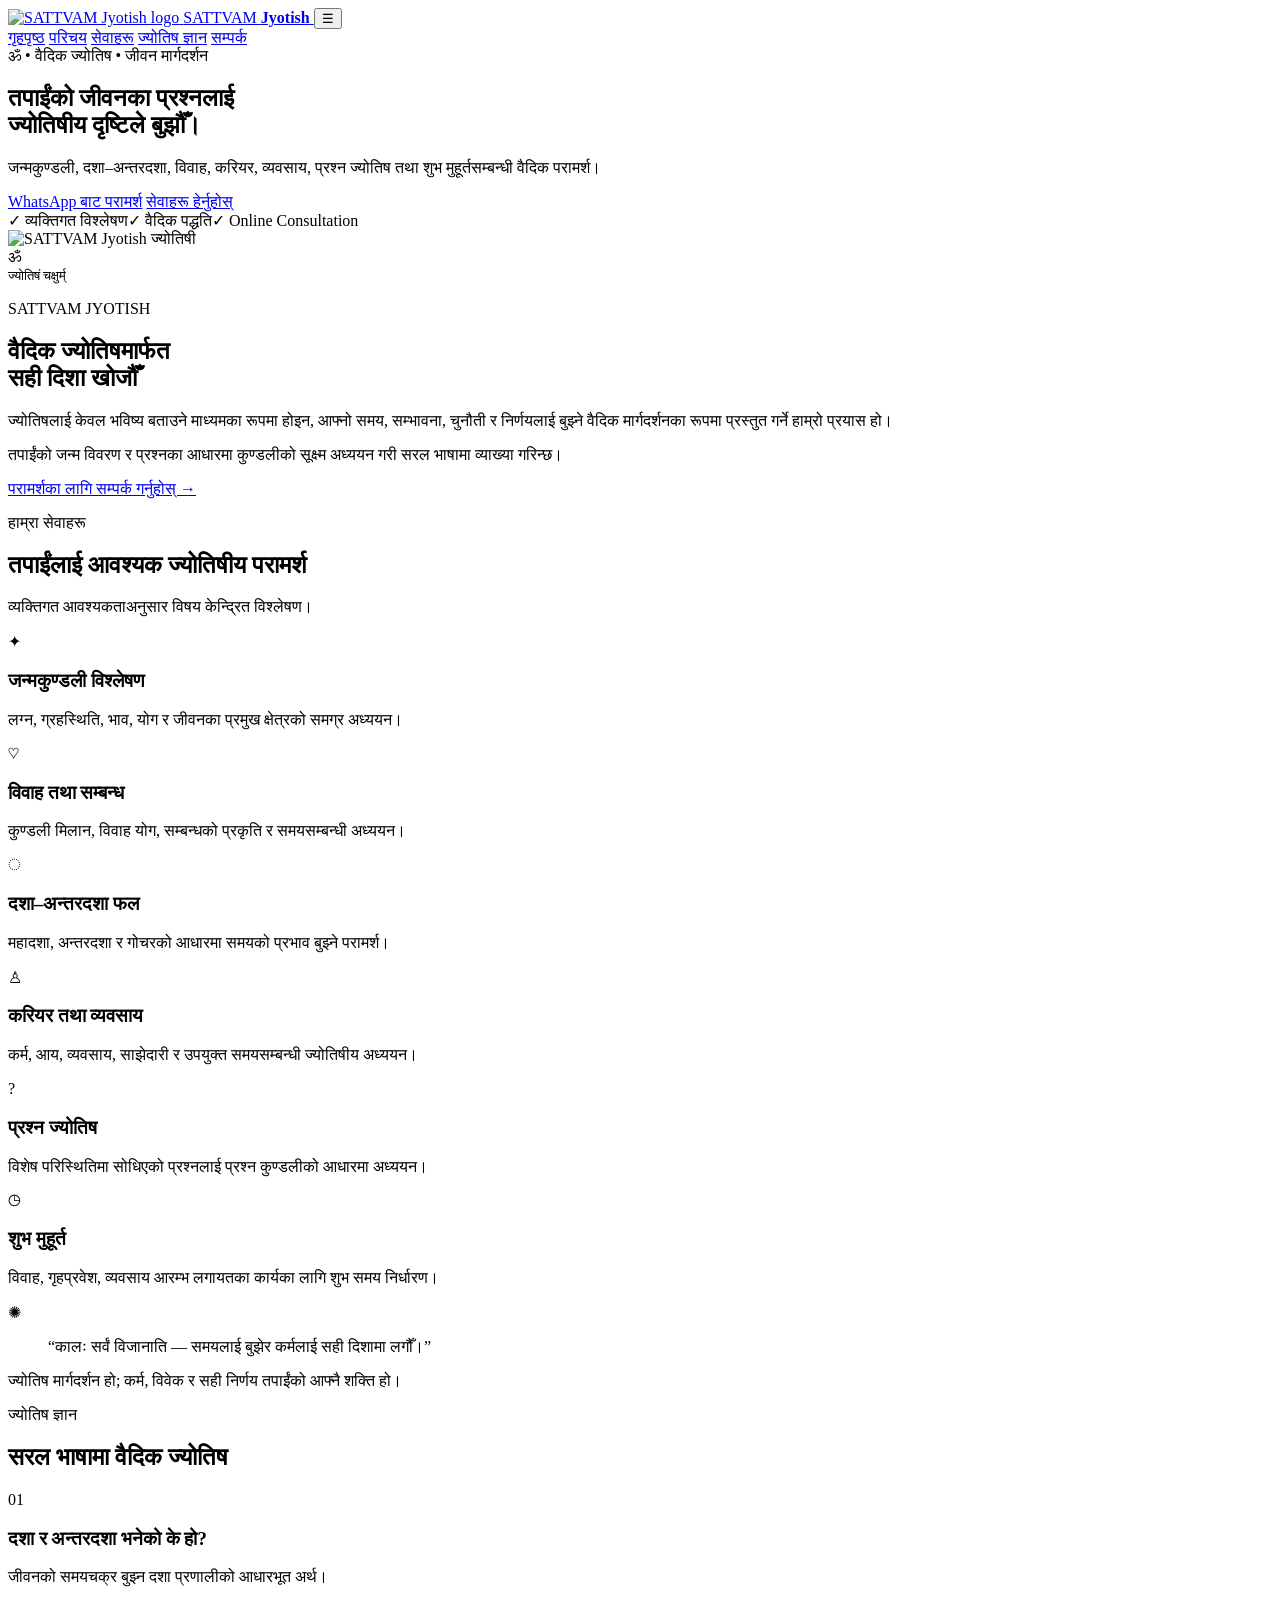
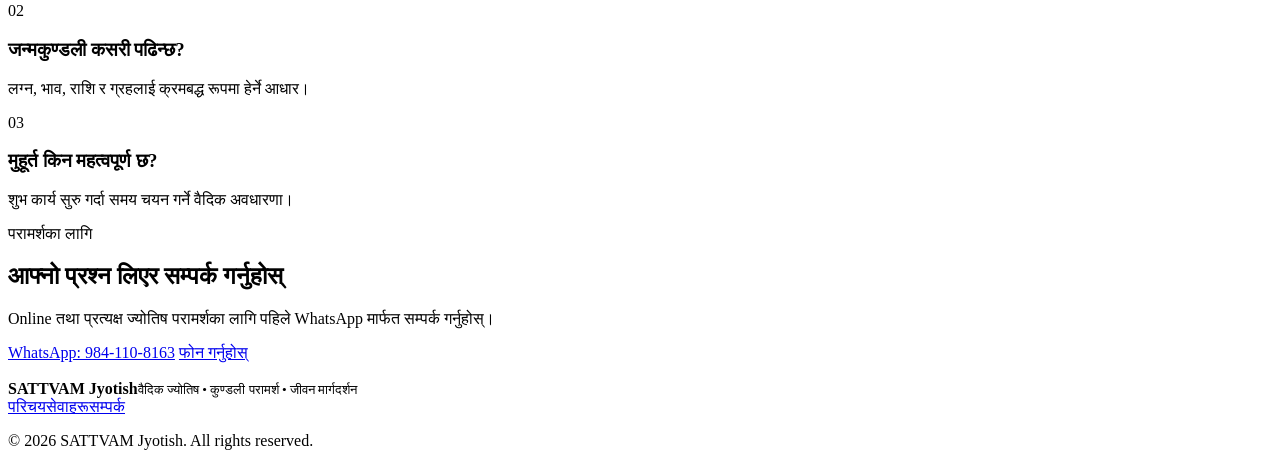
==== index.html @ 490be0c1 "index.html" ====
<!DOCTYPE html>
<html lang="ne">
<head>
  <meta charset="UTF-8">
  <meta name="viewport" content="width=device-width, initial-scale=1.0">
  <meta name="description" content="SATTVAM Jyotish — वैदिक ज्योतिष, जन्मकुण्डली विश्लेषण, दशा-अन्तरदशा, विवाह, व्यवसाय, प्रश्न ज्योतिष र मुहूर्त परामर्श।">
  <title>SATTVAM Jyotish | वैदिक ज्योतिष परामर्श</title>
  <link rel="preconnect" href="https://fonts.googleapis.com">
  <link rel="preconnect" href="https://fonts.gstatic.com" crossorigin>
  <link href="https://fonts.googleapis.com/css2?family=Noto+Sans+Devanagari:wght@400;500;600;700;800&family=Playfair+Display:wght@600;700&display=swap" rel="stylesheet">
  <link rel="stylesheet" href="style.css">
</head>
<body>
<header class="nav">
  <a class="brand" href="#home">
    <img src="sattvam-jyotish-logo.png" alt="SATTVAM Jyotish logo">
    <span>SATTVAM <b>Jyotish</b></span>
  </a>
  <button class="menu" aria-label="Menu">☰</button>
  <nav>
    <a href="#home">गृहपृष्ठ</a>
    <a href="#about">परिचय</a>
    <a href="#services">सेवाहरू</a>
    <a href="#articles">ज्योतिष ज्ञान</a>
    <a href="#contact">सम्पर्क</a>
  </nav>
</header>

<main id="home">
<section class="hero">
  <div class="hero-bg"></div>
  <div class="hero-content">
    <div class="eyebrow">ॐ • वैदिक ज्योतिष • जीवन मार्गदर्शन</div>
    <h1>तपाईंको जीवनका प्रश्नलाई<br><span>ज्योतिषीय दृष्टिले बुझौँ।</span></h1>
    <p>जन्मकुण्डली, दशा–अन्तरदशा, विवाह, करियर, व्यवसाय, प्रश्न ज्योतिष तथा शुभ मुहूर्तसम्बन्धी वैदिक परामर्श।</p>
    <div class="actions">
      <a class="btn primary" href="https://wa.me/9779841108163" target="_blank">WhatsApp बाट परामर्श</a>
      <a class="btn ghost" href="#services">सेवाहरू हेर्नुहोस्</a>
    </div>
    <div class="trust"><span>✓ व्यक्तिगत विश्लेषण</span><span>✓ वैदिक पद्धति</span><span>✓ Online Consultation</span></div>
  </div>
</section>

<section class="intro" id="about">
  <div class="portrait-wrap">
    <img src="jyotish-profile.jpg" alt="SATTVAM Jyotish ज्योतिषी">
    <div class="vedic-badge">ॐ<br><small>ज्योतिषं चक्षुर्म्</small></div>
  </div>
  <div class="intro-text">
    <p class="kicker">SATTVAM JYOTISH</p>
    <h2>वैदिक ज्योतिषमार्फत<br>सही दिशा खोजौँ</h2>
    <p>ज्योतिषलाई केवल भविष्य बताउने माध्यमका रूपमा होइन, आफ्नो समय, सम्भावना, चुनौती र निर्णयलाई बुझ्ने वैदिक मार्गदर्शनका रूपमा प्रस्तुत गर्ने हाम्रो प्रयास हो।</p>
    <p>तपाईंको जन्म विवरण र प्रश्नका आधारमा कुण्डलीको सूक्ष्म अध्ययन गरी सरल भाषामा व्याख्या गरिन्छ।</p>
    <a class="text-link" href="#contact">परामर्शका लागि सम्पर्क गर्नुहोस् →</a>
  </div>
</section>

<section class="services" id="services">
  <div class="section-head">
    <p class="kicker">हाम्रा सेवाहरू</p>
    <h2>तपाईंलाई आवश्यक ज्योतिषीय परामर्श</h2>
    <p>व्यक्तिगत आवश्यकताअनुसार विषय केन्द्रित विश्लेषण।</p>
  </div>
  <div class="cards">
    <article class="card"><div class="icon">✦</div><h3>जन्मकुण्डली विश्लेषण</h3><p>लग्न, ग्रहस्थिति, भाव, योग र जीवनका प्रमुख क्षेत्रको समग्र अध्ययन।</p></article>
    <article class="card"><div class="icon">♡</div><h3>विवाह तथा सम्बन्ध</h3><p>कुण्डली मिलान, विवाह योग, सम्बन्धको प्रकृति र समयसम्बन्धी अध्ययन।</p></article>
    <article class="card"><div class="icon">◌</div><h3>दशा–अन्तरदशा फल</h3><p>महादशा, अन्तरदशा र गोचरको आधारमा समयको प्रभाव बुझ्ने परामर्श।</p></article>
    <article class="card"><div class="icon">♙</div><h3>करियर तथा व्यवसाय</h3><p>कर्म, आय, व्यवसाय, साझेदारी र उपयुक्त समयसम्बन्धी ज्योतिषीय अध्ययन।</p></article>
    <article class="card"><div class="icon">?</div><h3>प्रश्न ज्योतिष</h3><p>विशेष परिस्थितिमा सोधिएको प्रश्नलाई प्रश्न कुण्डलीको आधारमा अध्ययन।</p></article>
    <article class="card"><div class="icon">◷</div><h3>शुभ मुहूर्त</h3><p>विवाह, गृहप्रवेश, व्यवसाय आरम्भ लगायतका कार्यका लागि शुभ समय निर्धारण।</p></article>
  </div>
</section>

<section class="quote">
  <div class="mandala">✺</div>
  <blockquote>“कालः सर्वं विजानाति — समयलाई बुझेर कर्मलाई सही दिशामा लगौँ।”</blockquote>
  <p>ज्योतिष मार्गदर्शन हो; कर्म, विवेक र सही निर्णय तपाईंको आफ्नै शक्ति हो।</p>
</section>

<section class="articles" id="articles">
  <div class="section-head">
    <p class="kicker">ज्योतिष ज्ञान</p>
    <h2>सरल भाषामा वैदिक ज्योतिष</h2>
  </div>
  <div class="article-grid">
    <article><span>01</span><h3>दशा र अन्तरदशा भनेको के हो?</h3><p>जीवनको समयचक्र बुझ्न दशा प्रणालीको आधारभूत अर्थ।</p></article>
    <article><span>02</span><h3>जन्मकुण्डली कसरी पढिन्छ?</h3><p>लग्न, भाव, राशि र ग्रहलाई क्रमबद्ध रूपमा हेर्ने आधार।</p></article>
    <article><span>03</span><h3>मुहूर्त किन महत्वपूर्ण छ?</h3><p>शुभ कार्य सुरु गर्दा समय चयन गर्ने वैदिक अवधारणा।</p></article>
  </div>
</section>

<section class="contact" id="contact">
  <div class="contact-box">
    <div>
      <p class="kicker">परामर्शका लागि</p>
      <h2>आफ्नो प्रश्न लिएर सम्पर्क गर्नुहोस्</h2>
      <p>Online तथा प्रत्यक्ष ज्योतिष परामर्शका लागि पहिले WhatsApp मार्फत सम्पर्क गर्नुहोस्।</p>
    </div>
    <div class="contact-actions">
      <a class="btn primary" href="https://wa.me/9779841108163" target="_blank">WhatsApp: 984-110-8163</a>
      <a class="btn light" href="tel:+9779841108163">फोन गर्नुहोस्</a>
    </div>
  </div>
</section>
</main>

<footer>
  <div class="footer-brand"><img src="sattvam-jyotish-logo.png" alt=""> <div><strong>SATTVAM Jyotish</strong><small>वैदिक ज्योतिष • कुण्डली परामर्श • जीवन मार्गदर्शन</small></div></div>
  <div class="footer-links"><a href="#about">परिचय</a><a href="#services">सेवाहरू</a><a href="#contact">सम्पर्क</a></div>
  <p class="copyright">© 2026 SATTVAM Jyotish. All rights reserved.</p>
</footer>
<script src="script.js"></script>
</body>
</html>
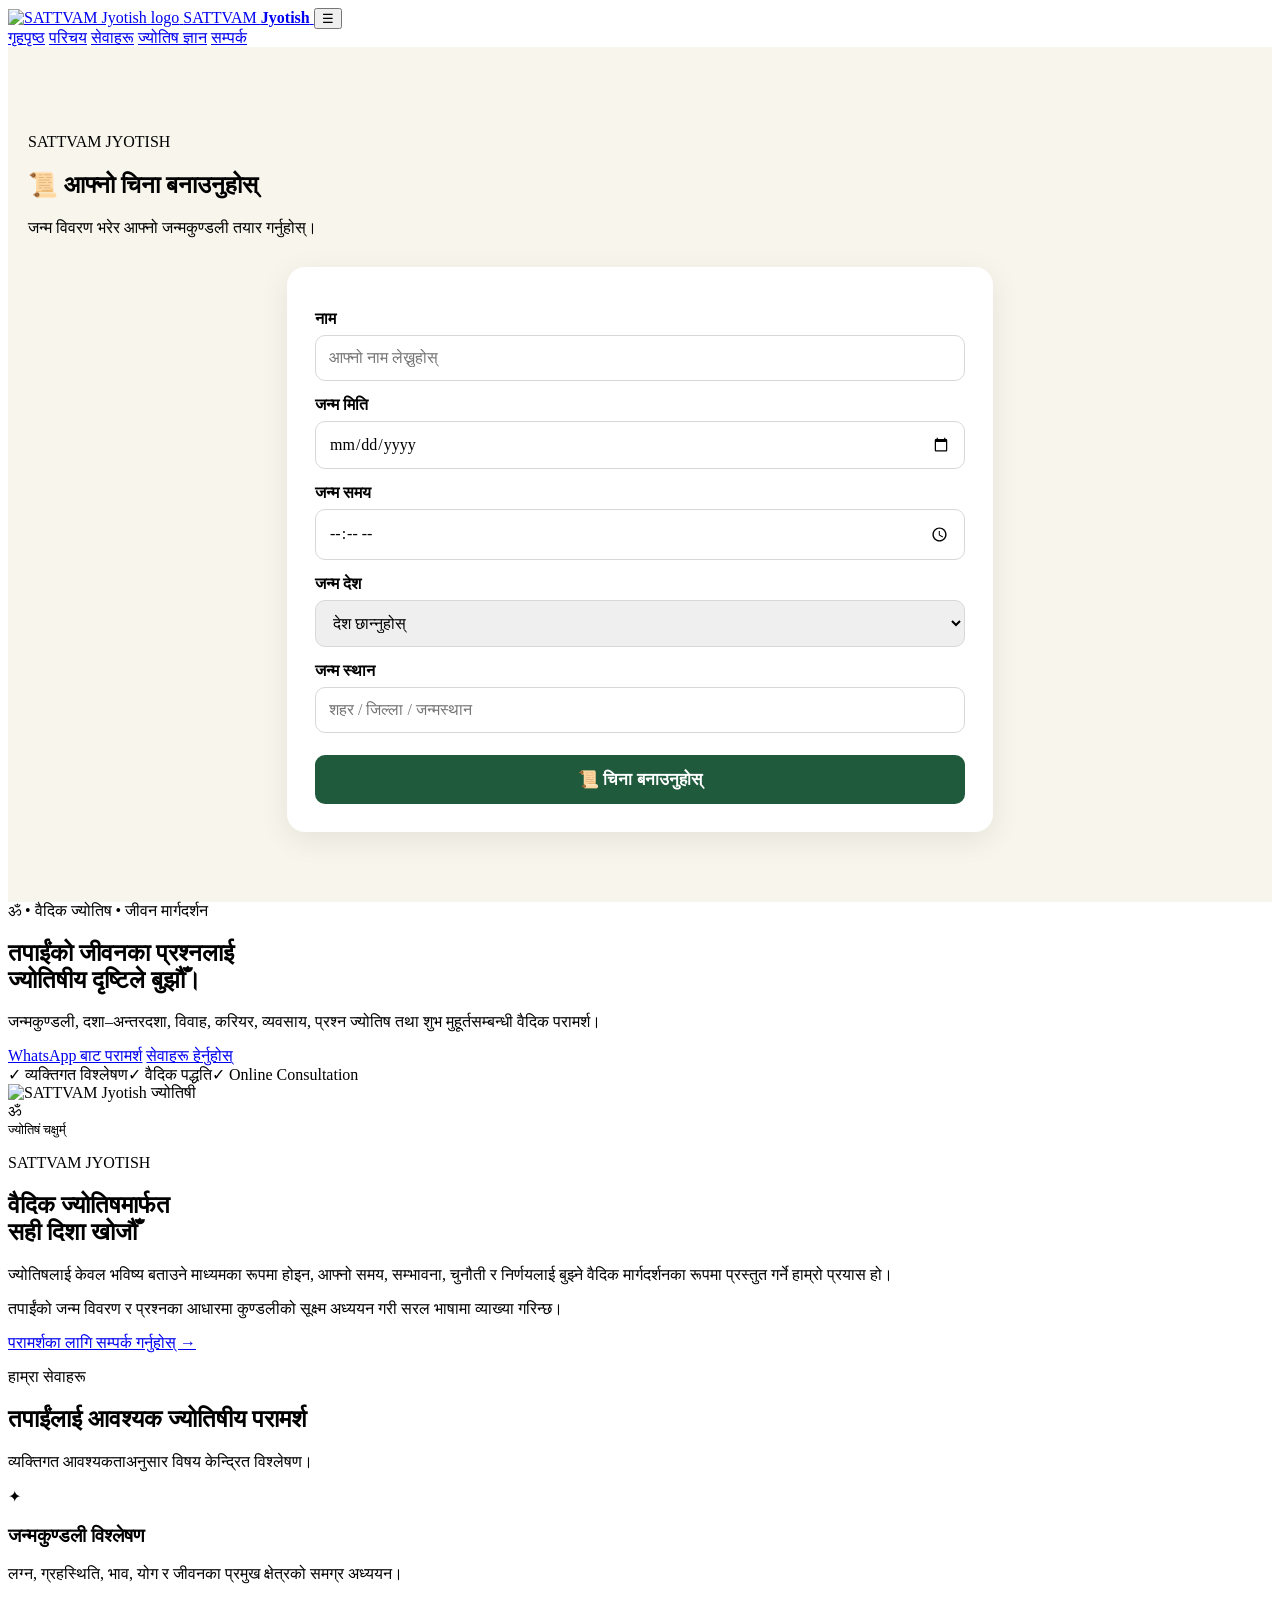
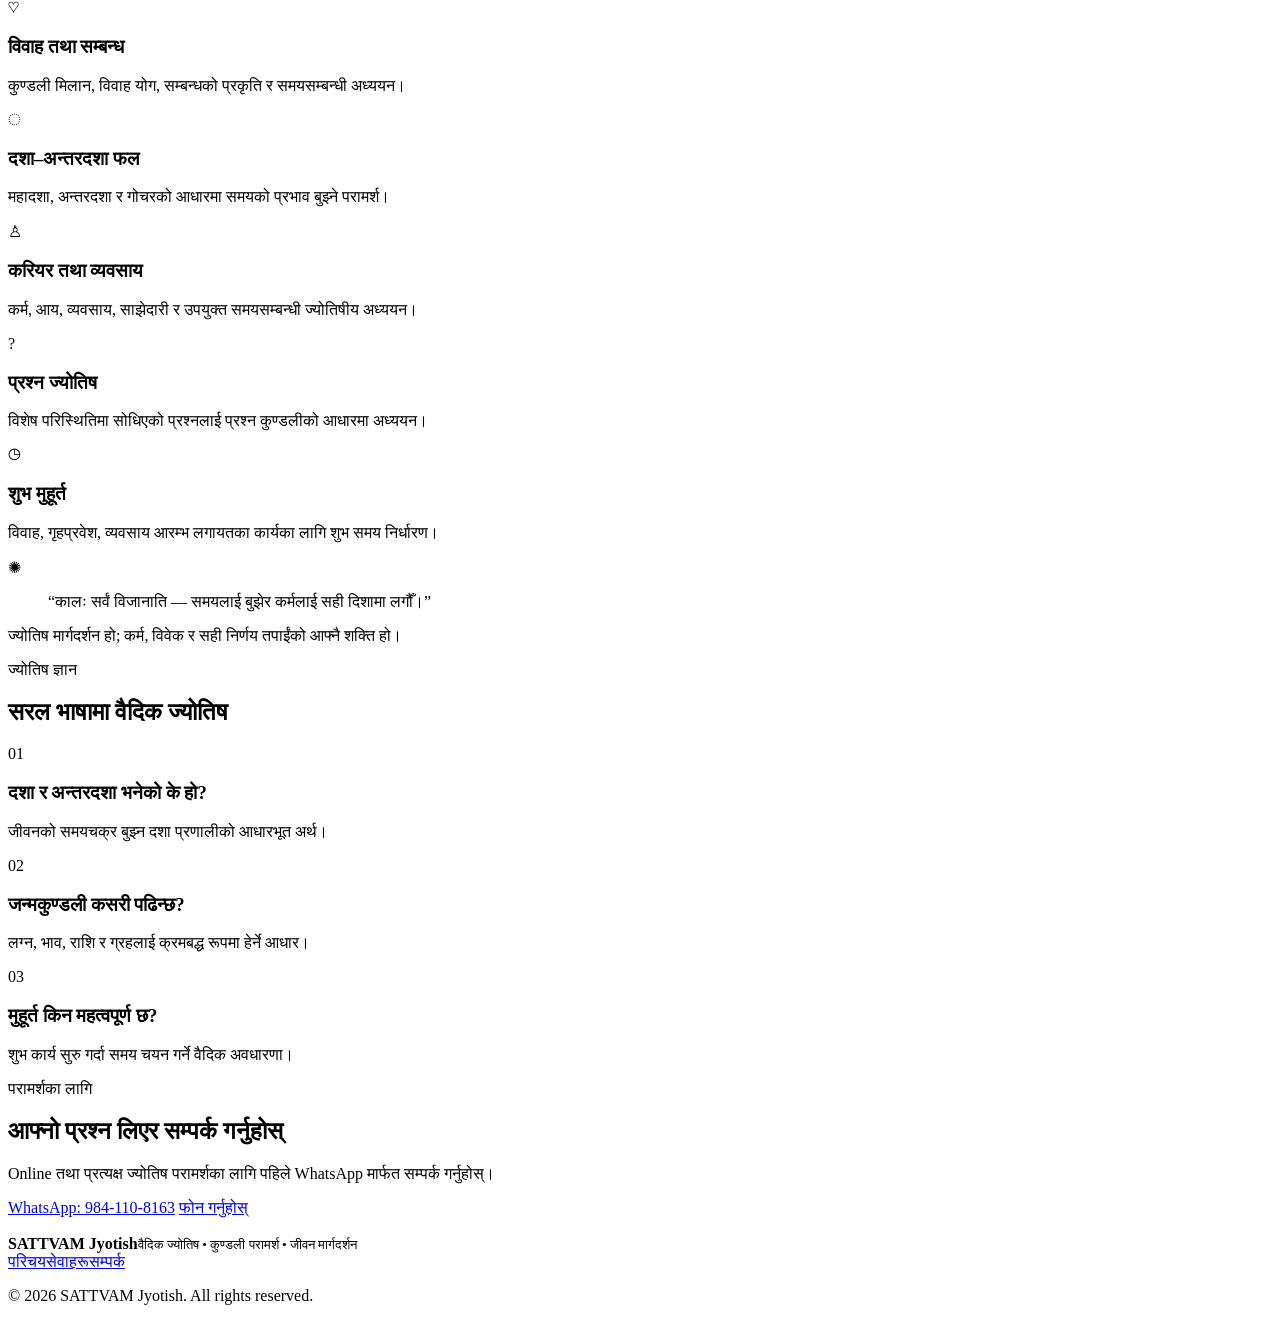
==== commit ae8abfcb: "Add China form" ====
--- a/index.html
+++ b/index.html
@@ -4,7 +4,8 @@
   <meta charset="UTF-8">
   <meta name="viewport" content="width=device-width, initial-scale=1.0">
   <meta name="description" content="SATTVAM Jyotish — वैदिक ज्योतिष, जन्मकुण्डली विश्लेषण, दशा-अन्तरदशा, विवाह, व्यवसाय, प्रश्न ज्योतिष र मुहूर्त परामर्श।">
-  <title>SATTVAM Jyotish | वैदिक ज्योतिष परामर्श</title>
+<meta name="google-site-verification" content="7fP_64Wj7YK6tAXBwwmEkioFtmvy4XspkQiiyngAS8A" />
+<title>SATTVAM Jyotish | वैदिक ज्योतिष परामर्श</title>
   <link rel="preconnect" href="https://fonts.googleapis.com">
   <link rel="preconnect" href="https://fonts.gstatic.com" crossorigin>
   <link href="https://fonts.googleapis.com/css2?family=Noto+Sans+Devanagari:wght@400;500;600;700;800&family=Playfair+Display:wght@600;700&display=swap" rel="stylesheet">
@@ -25,7 +26,44 @@
     <a href="#contact">सम्पर्क</a>
   </nav>
 </header>
+<section id="china" class="china-section">
+  <div class="section-head">
+    <p class="kicker">SATTVAM JYOTISH</p>
+    <h2>📜 आफ्नो चिना बनाउनुहोस्</h2>
+    <p>जन्म विवरण भरेर आफ्नो जन्मकुण्डली तयार गर्नुहोस्।</p>
+  </div>
 
+  <div class="china-form">
+    <label>नाम</label>
+    <input type="text" id="chinaName" placeholder="आफ्नो नाम लेख्नुहोस्">
+
+    <label>जन्म मिति</label>
+    <input type="date" id="chinaDate">
+
+    <label>जन्म समय</label>
+    <input type="time" id="chinaTime">
+
+    <label>जन्म देश</label>
+    <select id="chinaCountry">
+      <option value="">देश छान्नुहोस्</option>
+      <option value="Nepal">नेपाल</option>
+      <option value="India">भारत</option>
+      <option value="USA">अमेरिका</option>
+      <option value="UK">बेलायत</option>
+      <option value="Australia">अष्ट्रेलिया</option>
+      <option value="Other">अन्य</option>
+    </select>
+
+    <label>जन्म स्थान</label>
+    <input type="text" id="chinaPlace" placeholder="शहर / जिल्ला / जन्मस्थान">
+
+    <button type="button" class="china-button" onclick="makeChina()">
+      📜 चिना बनाउनुहोस्
+    </button>
+
+    <div id="chinaResult" class="china-result"></div>
+  </div>
+</section>
 <main id="home">
 <section class="hero">
   <div class="hero-bg"></div>
@@ -109,6 +147,37 @@
   <div class="footer-links"><a href="#about">परिचय</a><a href="#services">सेवाहरू</a><a href="#contact">सम्पर्क</a></div>
   <p class="copyright">© 2026 SATTVAM Jyotish. All rights reserved.</p>
 </footer>
+  <script>
+function makeChina() {
+  const name = document.getElementById("chinaName").value;
+  const date = document.getElementById("chinaDate").value;
+  const time = document.getElementById("chinaTime").value;
+  const country = document.getElementById("chinaCountry").value;
+  const place = document.getElementById("chinaPlace").value;
+  const result = document.getElementById("chinaResult");
+
+  if (!name || !date || !time || !country || !place) {
+    alert("कृपया सबै जन्म विवरण भर्नुहोस्।");
+    return;
+  }
+
+  result.style.display = "block";
+
+  result.innerHTML = `
+    <h3>📜 जन्म विवरण प्राप्त भयो</h3>
+    <p><strong>नाम:</strong> ${name}</p>
+    <p><strong>जन्म मिति:</strong> ${date}</p>
+    <p><strong>जन्म समय:</strong> ${time}</p>
+    <p><strong>जन्म देश:</strong> ${country}</p>
+    <p><strong>जन्म स्थान:</strong> ${place}</p>
+
+    <hr>
+
+    <p>🪐 <strong>कुण्डली गणना अर्को चरणमा जोडिनेछ।</strong></p>
+    <p>लग्न, राशि, नक्षत्र, ग्रहस्थिति, भाव, दशा–अन्तरदशा र AI फलादेश यसै प्रणालीमा थपिनेछ।</p>
+  `;
+}
+</script>
 <script src="script.js"></script>
 </body>
 </html>
--- a/style.css
+++ b/style.css
@@ -0,0 +1,58 @@
+/* SATTVAM Jyotish - China Form */
+
+.china-section {
+  padding: 70px 20px;
+  background: #f8f5ec;
+}
+
+.china-form {
+  max-width: 650px;
+  margin: 30px auto 0;
+  padding: 28px;
+  background: #ffffff;
+  border-radius: 18px;
+  box-shadow: 0 8px 30px rgba(0,0,0,0.08);
+}
+
+.china-form label {
+  display: block;
+  margin: 15px 0 7px;
+  font-weight: 700;
+}
+
+.china-form input,
+.china-form select {
+  width: 100%;
+  padding: 13px;
+  border: 1px solid #d8d8d8;
+  border-radius: 10px;
+  font-size: 16px;
+  font-family: inherit;
+  box-sizing: border-box;
+}
+
+.china-button {
+  width: 100%;
+  margin-top: 22px;
+  padding: 14px;
+  border: 0;
+  border-radius: 10px;
+  background: #1f5a3d;
+  color: white;
+  font-size: 17px;
+  font-weight: 700;
+  cursor: pointer;
+}
+
+.china-result {
+  display: none;
+  margin-top: 25px;
+  padding: 20px;
+  background: #f8f5ec;
+  border-radius: 12px;
+  line-height: 1.7;
+}
+
+.china-result h3 {
+  margin-top: 0;
+}
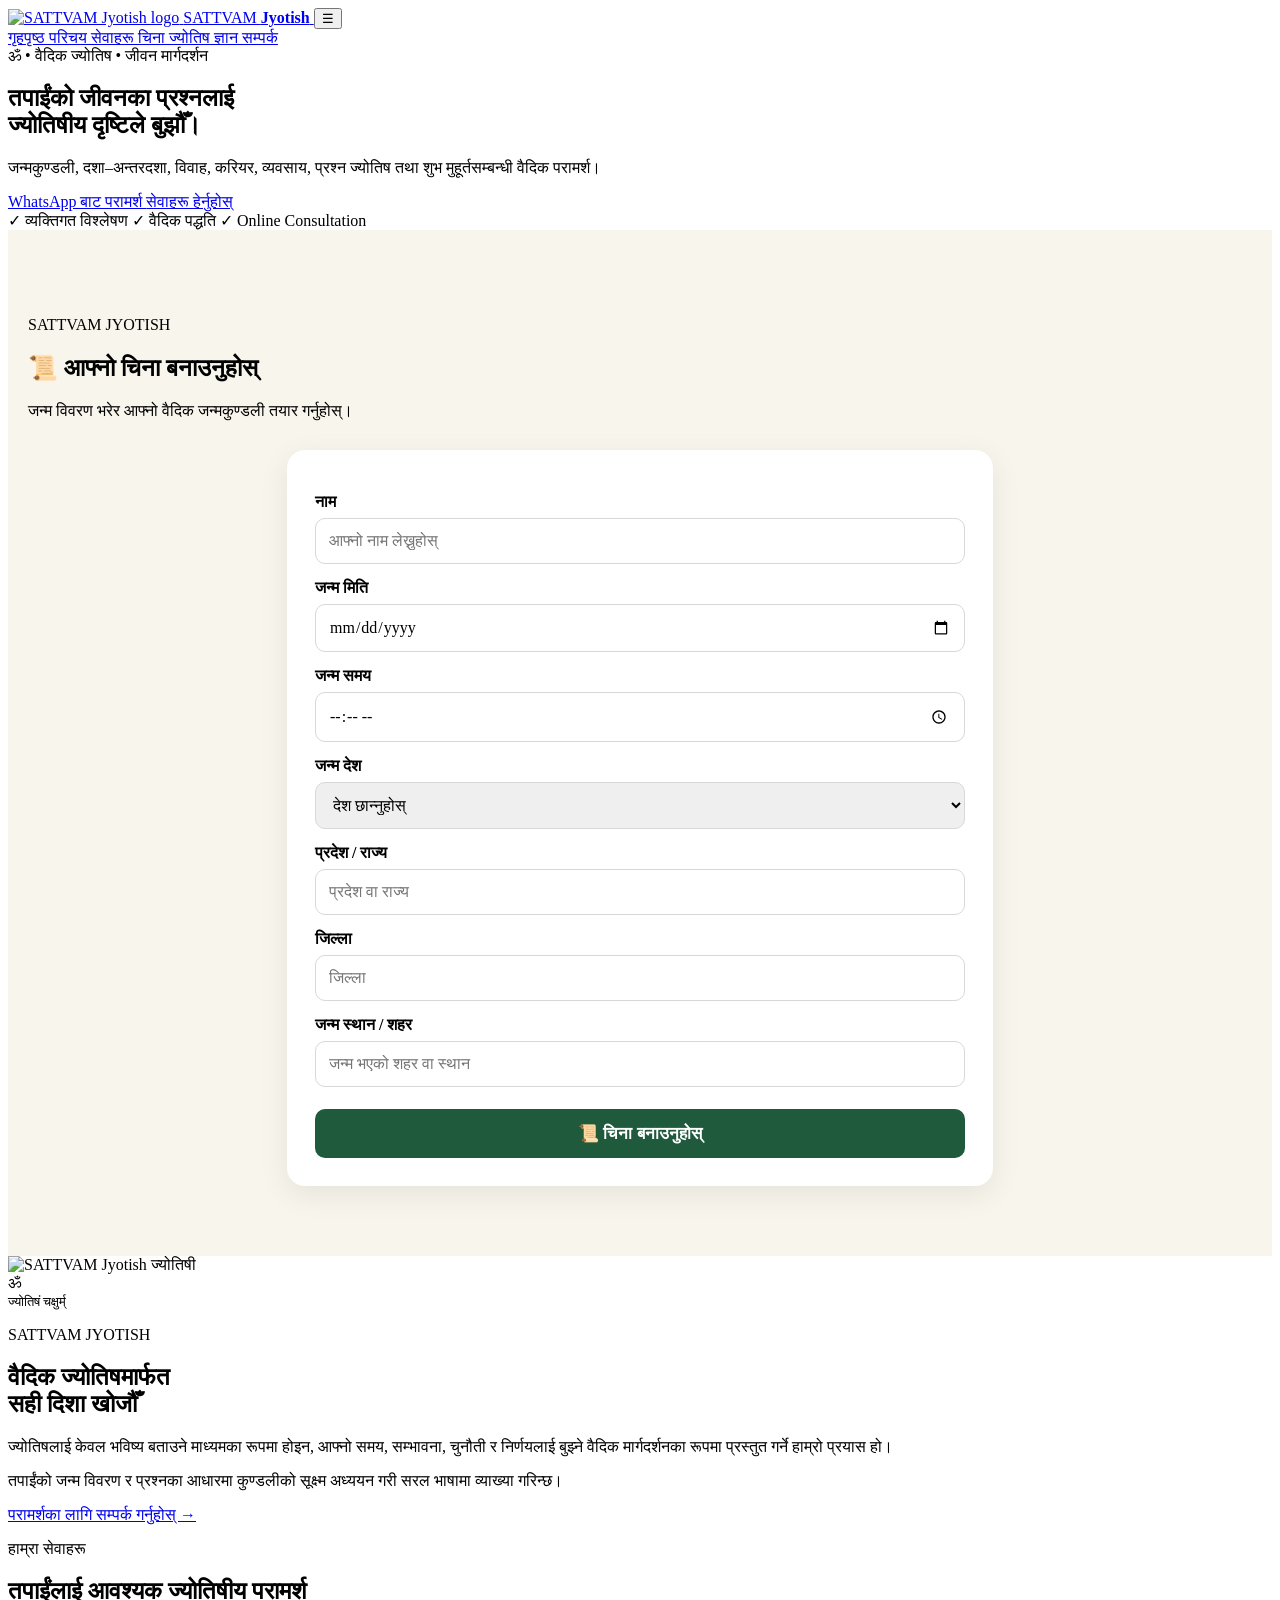
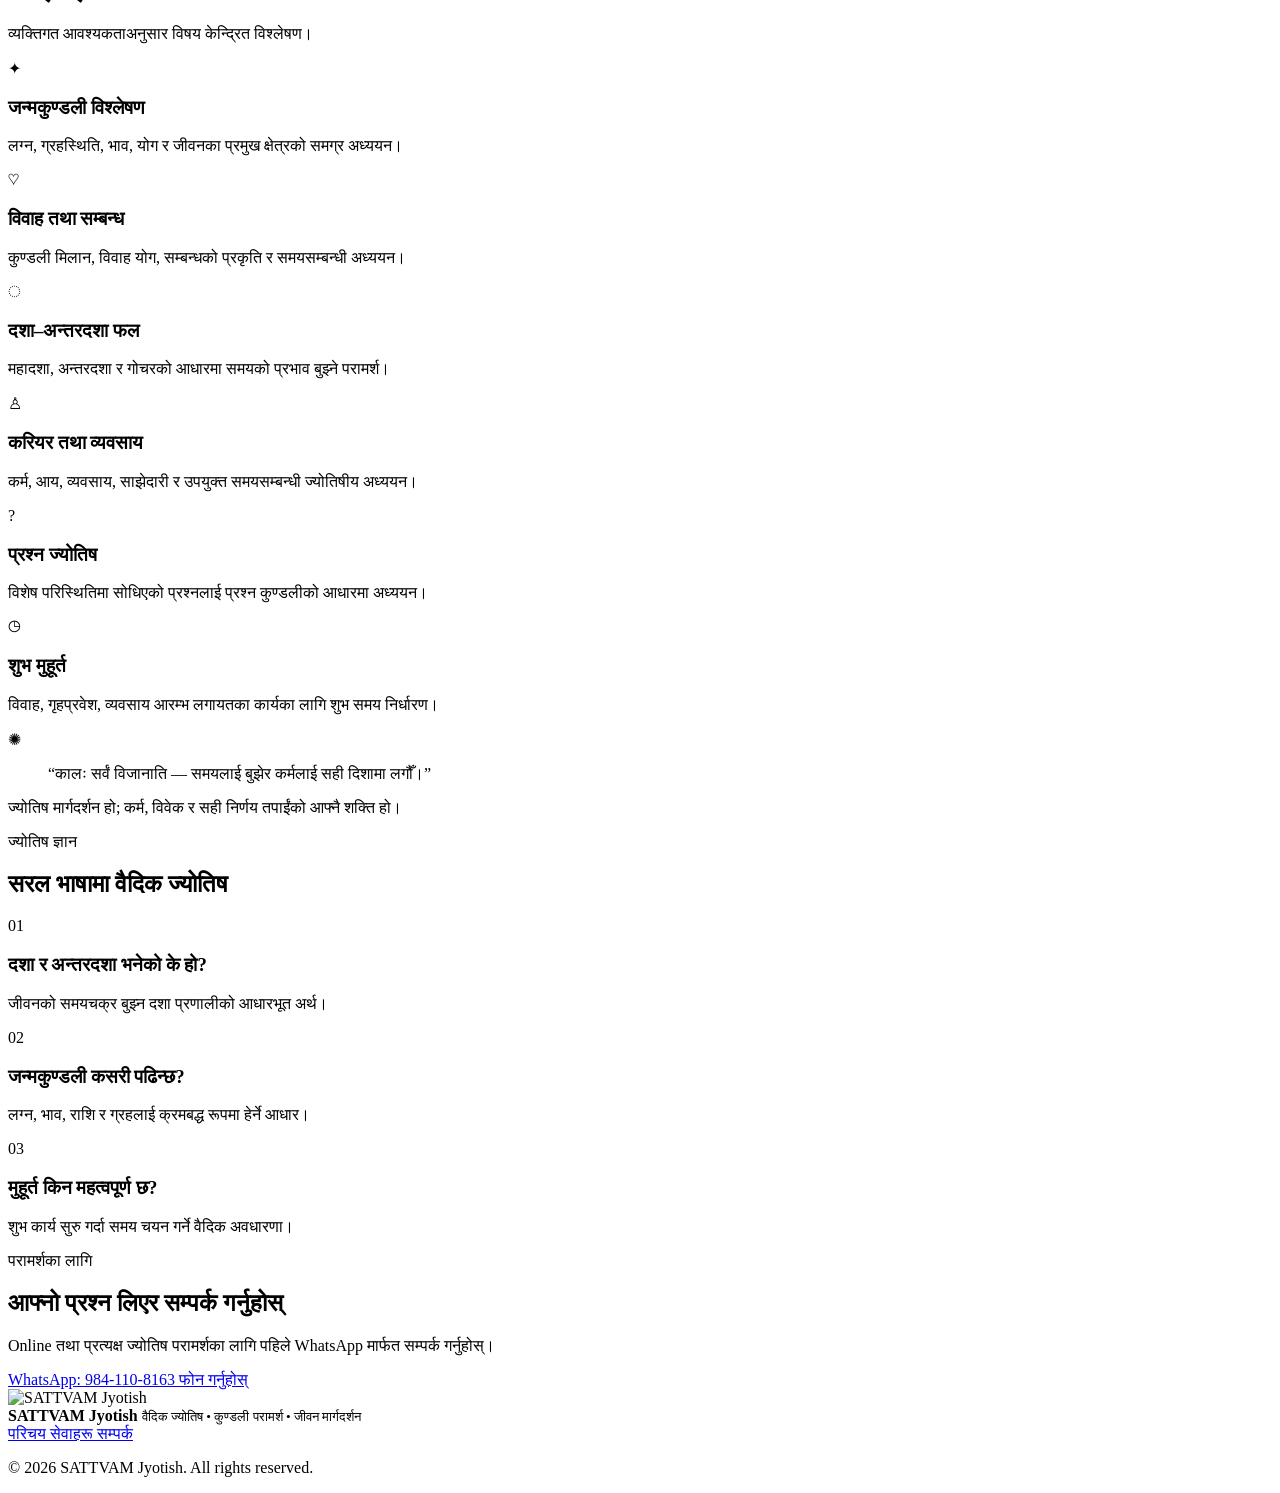
==== commit 9916f059: "Update SATTVAM Jyotish website and China form" ====
--- a/index.html
+++ b/index.html
@@ -2,182 +2,816 @@
 <html lang="ne">
 <head>
   <meta charset="UTF-8">
+
   <meta name="viewport" content="width=device-width, initial-scale=1.0">
+
   <meta name="description" content="SATTVAM Jyotish — वैदिक ज्योतिष, जन्मकुण्डली विश्लेषण, दशा-अन्तरदशा, विवाह, व्यवसाय, प्रश्न ज्योतिष र मुहूर्त परामर्श।">
-<meta name="google-site-verification" content="7fP_64Wj7YK6tAXBwwmEkioFtmvy4XspkQiiyngAS8A" />
-<title>SATTVAM Jyotish | वैदिक ज्योतिष परामर्श</title>
+
+  <meta name="google-site-verification" content="7fP_64Wj7YK6tAXBwwmEkioFtmvy4XspkQiiyngAS8A">
+
+  <title>SATTVAM Jyotish | वैदिक ज्योतिष परामर्श</title>
+
   <link rel="preconnect" href="https://fonts.googleapis.com">
   <link rel="preconnect" href="https://fonts.gstatic.com" crossorigin>
+
   <link href="https://fonts.googleapis.com/css2?family=Noto+Sans+Devanagari:wght@400;500;600;700;800&family=Playfair+Display:wght@600;700&display=swap" rel="stylesheet">
+
   <link rel="stylesheet" href="style.css">
 </head>
+
 <body>
+
+<!-- ================= HEADER ================= -->
+
 <header class="nav">
+
   <a class="brand" href="#home">
-    <img src="sattvam-jyotish-logo.png" alt="SATTVAM Jyotish logo">
-    <span>SATTVAM <b>Jyotish</b></span>
+
+    <img
+      src="sattvam-jyotish-logo.png"
+      alt="SATTVAM Jyotish logo"
+    >
+
+    <span>
+      SATTVAM <b>Jyotish</b>
+    </span>
+
   </a>
-  <button class="menu" aria-label="Menu">☰</button>
+
+
+  <button class="menu" aria-label="Menu">
+    ☰
+  </button>
+
+
   <nav>
-    <a href="#home">गृहपृष्ठ</a>
-    <a href="#about">परिचय</a>
-    <a href="#services">सेवाहरू</a>
-    <a href="#articles">ज्योतिष ज्ञान</a>
-    <a href="#contact">सम्पर्क</a>
+
+    <a href="#home">
+      गृहपृष्ठ
+    </a>
+
+    <a href="#about">
+      परिचय
+    </a>
+
+    <a href="#services">
+      सेवाहरू
+    </a>
+
+    <a href="#china">
+      चिना
+    </a>
+
+    <a href="#articles">
+      ज्योतिष ज्ञान
+    </a>
+
+    <a href="#contact">
+      सम्पर्क
+    </a>
+
   </nav>
+
 </header>
-<section id="china" class="china-section">
+
+
+<!-- ================= MAIN ================= -->
+
+<main id="home">
+
+
+<!-- ================= HERO ================= -->
+
+<section class="hero">
+
+  <div class="hero-bg"></div>
+
+  <div class="hero-content">
+
+    <div class="eyebrow">
+      ॐ • वैदिक ज्योतिष • जीवन मार्गदर्शन
+    </div>
+
+    <h1>
+      तपाईंको जीवनका प्रश्नलाई<br>
+      <span>ज्योतिषीय दृष्टिले बुझौँ।</span>
+    </h1>
+
+    <p>
+      जन्मकुण्डली, दशा–अन्तरदशा, विवाह,
+      करियर, व्यवसाय, प्रश्न ज्योतिष तथा
+      शुभ मुहूर्तसम्बन्धी वैदिक परामर्श।
+    </p>
+
+
+    <div class="actions">
+
+      <a
+        class="btn primary"
+        href="https://wa.me/9779841108163"
+        target="_blank"
+      >
+        WhatsApp बाट परामर्श
+      </a>
+
+      <a
+        class="btn ghost"
+        href="#services"
+      >
+        सेवाहरू हेर्नुहोस्
+      </a>
+
+    </div>
+
+
+    <div class="trust">
+
+      <span>
+        ✓ व्यक्तिगत विश्लेषण
+      </span>
+
+      <span>
+        ✓ वैदिक पद्धति
+      </span>
+
+      <span>
+        ✓ Online Consultation
+      </span>
+
+    </div>
+
+  </div>
+
+</section>
+
+
+<!-- ================= CHINA ================= -->
+
+<section
+  id="china"
+  class="china-section"
+>
+
   <div class="section-head">
-    <p class="kicker">SATTVAM JYOTISH</p>
-    <h2>📜 आफ्नो चिना बनाउनुहोस्</h2>
-    <p>जन्म विवरण भरेर आफ्नो जन्मकुण्डली तयार गर्नुहोस्।</p>
-  </div>
+
+    <p class="kicker">
+      SATTVAM JYOTISH
+    </p>
+
+    <h2>
+      📜 आफ्नो चिना बनाउनुहोस्
+    </h2>
+
+    <p>
+      जन्म विवरण भरेर आफ्नो वैदिक जन्मकुण्डली तयार गर्नुहोस्।
+    </p>
+
+  </div>
+
 
   <div class="china-form">
-    <label>नाम</label>
-    <input type="text" id="chinaName" placeholder="आफ्नो नाम लेख्नुहोस्">
-
-    <label>जन्म मिति</label>
-    <input type="date" id="chinaDate">
-
-    <label>जन्म समय</label>
-    <input type="time" id="chinaTime">
-
-    <label>जन्म देश</label>
+
+
+    <label for="chinaName">
+      नाम
+    </label>
+
+    <input
+      type="text"
+      id="chinaName"
+      placeholder="आफ्नो नाम लेख्नुहोस्"
+    >
+
+
+    <label for="chinaDate">
+      जन्म मिति
+    </label>
+
+    <input
+      type="date"
+      id="chinaDate"
+    >
+
+
+    <label for="chinaTime">
+      जन्म समय
+    </label>
+
+    <input
+      type="time"
+      id="chinaTime"
+    >
+
+
+    <label for="chinaCountry">
+      जन्म देश
+    </label>
+
     <select id="chinaCountry">
-      <option value="">देश छान्नुहोस्</option>
-      <option value="Nepal">नेपाल</option>
-      <option value="India">भारत</option>
-      <option value="USA">अमेरिका</option>
-      <option value="UK">बेलायत</option>
-      <option value="Australia">अष्ट्रेलिया</option>
-      <option value="Other">अन्य</option>
+
+      <option value="">
+        देश छान्नुहोस्
+      </option>
+
+      <option value="Nepal">
+        नेपाल
+      </option>
+
+      <option value="India">
+        भारत
+      </option>
+
+      <option value="USA">
+        अमेरिका
+      </option>
+
+      <option value="UK">
+        बेलायत
+      </option>
+
+      <option value="Australia">
+        अष्ट्रेलिया
+      </option>
+
+      <option value="Other">
+        अन्य देश
+      </option>
+
     </select>
 
-    <label>जन्म स्थान</label>
-    <input type="text" id="chinaPlace" placeholder="शहर / जिल्ला / जन्मस्थान">
-
-    <button type="button" class="china-button" onclick="makeChina()">
+
+    <label for="chinaProvince">
+      प्रदेश / राज्य
+    </label>
+
+    <input
+      type="text"
+      id="chinaProvince"
+      placeholder="प्रदेश वा राज्य"
+    >
+
+
+    <label for="chinaDistrict">
+      जिल्ला
+    </label>
+
+    <input
+      type="text"
+      id="chinaDistrict"
+      placeholder="जिल्ला"
+    >
+
+
+    <label for="chinaPlace">
+      जन्म स्थान / शहर
+    </label>
+
+    <input
+      type="text"
+      id="chinaPlace"
+      placeholder="जन्म भएको शहर वा स्थान"
+    >
+
+
+    <button
+      type="button"
+      class="china-button"
+      onclick="makeChina()"
+    >
       📜 चिना बनाउनुहोस्
     </button>
 
-    <div id="chinaResult" class="china-result"></div>
-  </div>
+
+    <div
+      id="chinaResult"
+      class="china-result"
+    ></div>
+
+  </div>
+
 </section>
-<main id="home">
-<section class="hero">
-  <div class="hero-bg"></div>
-  <div class="hero-content">
-    <div class="eyebrow">ॐ • वैदिक ज्योतिष • जीवन मार्गदर्शन</div>
-    <h1>तपाईंको जीवनका प्रश्नलाई<br><span>ज्योतिषीय दृष्टिले बुझौँ।</span></h1>
-    <p>जन्मकुण्डली, दशा–अन्तरदशा, विवाह, करियर, व्यवसाय, प्रश्न ज्योतिष तथा शुभ मुहूर्तसम्बन्धी वैदिक परामर्श।</p>
-    <div class="actions">
-      <a class="btn primary" href="https://wa.me/9779841108163" target="_blank">WhatsApp बाट परामर्श</a>
-      <a class="btn ghost" href="#services">सेवाहरू हेर्नुहोस्</a>
+
+
+<!-- ================= ABOUT ================= -->
+
+<section
+  class="intro"
+  id="about"
+>
+
+  <div class="portrait-wrap">
+
+    <img
+      src="jyotish-profile.jpg"
+      alt="SATTVAM Jyotish ज्योतिषी"
+    >
+
+    <div class="vedic-badge">
+      ॐ
+      <br>
+      <small>
+        ज्योतिषं चक्षुर्म्
+      </small>
     </div>
-    <div class="trust"><span>✓ व्यक्तिगत विश्लेषण</span><span>✓ वैदिक पद्धति</span><span>✓ Online Consultation</span></div>
-  </div>
+
+  </div>
+
+
+  <div class="intro-text">
+
+    <p class="kicker">
+      SATTVAM JYOTISH
+    </p>
+
+    <h2>
+      वैदिक ज्योतिषमार्फत<br>
+      सही दिशा खोजौँ
+    </h2>
+
+    <p>
+      ज्योतिषलाई केवल भविष्य बताउने माध्यमका रूपमा होइन,
+      आफ्नो समय, सम्भावना, चुनौती र निर्णयलाई बुझ्ने
+      वैदिक मार्गदर्शनका रूपमा प्रस्तुत गर्ने हाम्रो प्रयास हो।
+    </p>
+
+    <p>
+      तपाईंको जन्म विवरण र प्रश्नका आधारमा
+      कुण्डलीको सूक्ष्म अध्ययन गरी सरल भाषामा
+      व्याख्या गरिन्छ।
+    </p>
+
+    <a
+      class="text-link"
+      href="#contact"
+    >
+      परामर्शका लागि सम्पर्क गर्नुहोस् →
+    </a>
+
+  </div>
+
 </section>
 
-<section class="intro" id="about">
-  <div class="portrait-wrap">
-    <img src="jyotish-profile.jpg" alt="SATTVAM Jyotish ज्योतिषी">
-    <div class="vedic-badge">ॐ<br><small>ज्योतिषं चक्षुर्म्</small></div>
-  </div>
-  <div class="intro-text">
-    <p class="kicker">SATTVAM JYOTISH</p>
-    <h2>वैदिक ज्योतिषमार्फत<br>सही दिशा खोजौँ</h2>
-    <p>ज्योतिषलाई केवल भविष्य बताउने माध्यमका रूपमा होइन, आफ्नो समय, सम्भावना, चुनौती र निर्णयलाई बुझ्ने वैदिक मार्गदर्शनका रूपमा प्रस्तुत गर्ने हाम्रो प्रयास हो।</p>
-    <p>तपाईंको जन्म विवरण र प्रश्नका आधारमा कुण्डलीको सूक्ष्म अध्ययन गरी सरल भाषामा व्याख्या गरिन्छ।</p>
-    <a class="text-link" href="#contact">परामर्शका लागि सम्पर्क गर्नुहोस् →</a>
-  </div>
+
+<!-- ================= SERVICES ================= -->
+
+<section
+  class="services"
+  id="services"
+>
+
+  <div class="section-head">
+
+    <p class="kicker">
+      हाम्रा सेवाहरू
+    </p>
+
+    <h2>
+      तपाईंलाई आवश्यक ज्योतिषीय परामर्श
+    </h2>
+
+    <p>
+      व्यक्तिगत आवश्यकताअनुसार विषय केन्द्रित विश्लेषण।
+    </p>
+
+  </div>
+
+
+  <div class="cards">
+
+
+    <article class="card">
+
+      <div class="icon">
+        ✦
+      </div>
+
+      <h3>
+        जन्मकुण्डली विश्लेषण
+      </h3>
+
+      <p>
+        लग्न, ग्रहस्थिति, भाव, योग र जीवनका
+        प्रमुख क्षेत्रको समग्र अध्ययन।
+      </p>
+
+    </article>
+
+
+    <article class="card">
+
+      <div class="icon">
+        ♡
+      </div>
+
+      <h3>
+        विवाह तथा सम्बन्ध
+      </h3>
+
+      <p>
+        कुण्डली मिलान, विवाह योग,
+        सम्बन्धको प्रकृति र समयसम्बन्धी अध्ययन।
+      </p>
+
+    </article>
+
+
+    <article class="card">
+
+      <div class="icon">
+        ◌
+      </div>
+
+      <h3>
+        दशा–अन्तरदशा फल
+      </h3>
+
+      <p>
+        महादशा, अन्तरदशा र गोचरको आधारमा
+        समयको प्रभाव बुझ्ने परामर्श।
+      </p>
+
+    </article>
+
+
+    <article class="card">
+
+      <div class="icon">
+        ♙
+      </div>
+
+      <h3>
+        करियर तथा व्यवसाय
+      </h3>
+
+      <p>
+        कर्म, आय, व्यवसाय, साझेदारी र
+        उपयुक्त समयसम्बन्धी ज्योतिषीय अध्ययन।
+      </p>
+
+    </article>
+
+
+    <article class="card">
+
+      <div class="icon">
+        ?
+      </div>
+
+      <h3>
+        प्रश्न ज्योतिष
+      </h3>
+
+      <p>
+        विशेष परिस्थितिमा सोधिएको प्रश्नलाई
+        प्रश्न कुण्डलीको आधारमा अध्ययन।
+      </p>
+
+    </article>
+
+
+    <article class="card">
+
+      <div class="icon">
+        ◷
+      </div>
+
+      <h3>
+        शुभ मुहूर्त
+      </h3>
+
+      <p>
+        विवाह, गृहप्रवेश, व्यवसाय आरम्भ
+        लगायतका कार्यका लागि शुभ समय निर्धारण।
+      </p>
+
+    </article>
+
+  </div>
+
 </section>
 
-<section class="services" id="services">
+
+<!-- ================= QUOTE ================= -->
+
+<section class="quote">
+
+  <div class="mandala">
+    ✺
+  </div>
+
+  <blockquote>
+    “कालः सर्वं विजानाति —
+    समयलाई बुझेर कर्मलाई सही दिशामा लगौँ।”
+  </blockquote>
+
+  <p>
+    ज्योतिष मार्गदर्शन हो; कर्म, विवेक र सही निर्णय
+    तपाईंको आफ्नै शक्ति हो।
+  </p>
+
+</section>
+
+
+<!-- ================= ARTICLES ================= -->
+
+<section
+  class="articles"
+  id="articles"
+>
+
   <div class="section-head">
-    <p class="kicker">हाम्रा सेवाहरू</p>
-    <h2>तपाईंलाई आवश्यक ज्योतिषीय परामर्श</h2>
-    <p>व्यक्तिगत आवश्यकताअनुसार विषय केन्द्रित विश्लेषण।</p>
-  </div>
-  <div class="cards">
-    <article class="card"><div class="icon">✦</div><h3>जन्मकुण्डली विश्लेषण</h3><p>लग्न, ग्रहस्थिति, भाव, योग र जीवनका प्रमुख क्षेत्रको समग्र अध्ययन।</p></article>
-    <article class="card"><div class="icon">♡</div><h3>विवाह तथा सम्बन्ध</h3><p>कुण्डली मिलान, विवाह योग, सम्बन्धको प्रकृति र समयसम्बन्धी अध्ययन।</p></article>
-    <article class="card"><div class="icon">◌</div><h3>दशा–अन्तरदशा फल</h3><p>महादशा, अन्तरदशा र गोचरको आधारमा समयको प्रभाव बुझ्ने परामर्श।</p></article>
-    <article class="card"><div class="icon">♙</div><h3>करियर तथा व्यवसाय</h3><p>कर्म, आय, व्यवसाय, साझेदारी र उपयुक्त समयसम्बन्धी ज्योतिषीय अध्ययन।</p></article>
-    <article class="card"><div class="icon">?</div><h3>प्रश्न ज्योतिष</h3><p>विशेष परिस्थितिमा सोधिएको प्रश्नलाई प्रश्न कुण्डलीको आधारमा अध्ययन।</p></article>
-    <article class="card"><div class="icon">◷</div><h3>शुभ मुहूर्त</h3><p>विवाह, गृहप्रवेश, व्यवसाय आरम्भ लगायतका कार्यका लागि शुभ समय निर्धारण।</p></article>
-  </div>
+
+    <p class="kicker">
+      ज्योतिष ज्ञान
+    </p>
+
+    <h2>
+      सरल भाषामा वैदिक ज्योतिष
+    </h2>
+
+  </div>
+
+
+  <div class="article-grid">
+
+
+    <article>
+
+      <span>
+        01
+      </span>
+
+      <h3>
+        दशा र अन्तरदशा भनेको के हो?
+      </h3>
+
+      <p>
+        जीवनको समयचक्र बुझ्न दशा प्रणालीको
+        आधारभूत अर्थ।
+      </p>
+
+    </article>
+
+
+    <article>
+
+      <span>
+        02
+      </span>
+
+      <h3>
+        जन्मकुण्डली कसरी पढिन्छ?
+      </h3>
+
+      <p>
+        लग्न, भाव, राशि र ग्रहलाई
+        क्रमबद्ध रूपमा हेर्ने आधार।
+      </p>
+
+    </article>
+
+
+    <article>
+
+      <span>
+        03
+      </span>
+
+      <h3>
+        मुहूर्त किन महत्वपूर्ण छ?
+      </h3>
+
+      <p>
+        शुभ कार्य सुरु गर्दा समय चयन गर्ने
+        वैदिक अवधारणा।
+      </p>
+
+    </article>
+
+
+  </div>
+
 </section>
 
-<section class="quote">
-  <div class="mandala">✺</div>
-  <blockquote>“कालः सर्वं विजानाति — समयलाई बुझेर कर्मलाई सही दिशामा लगौँ।”</blockquote>
-  <p>ज्योतिष मार्गदर्शन हो; कर्म, विवेक र सही निर्णय तपाईंको आफ्नै शक्ति हो।</p>
+
+<!-- ================= CONTACT ================= -->
+
+<section
+  class="contact"
+  id="contact"
+>
+
+  <div class="contact-box">
+
+    <div>
+
+      <p class="kicker">
+        परामर्शका लागि
+      </p>
+
+      <h2>
+        आफ्नो प्रश्न लिएर सम्पर्क गर्नुहोस्
+      </h2>
+
+      <p>
+        Online तथा प्रत्यक्ष ज्योतिष परामर्शका लागि
+        पहिले WhatsApp मार्फत सम्पर्क गर्नुहोस्।
+      </p>
+
+    </div>
+
+
+    <div class="contact-actions">
+
+      <a
+        class="btn primary"
+        href="https://wa.me/9779841108163"
+        target="_blank"
+      >
+        WhatsApp: 984-110-8163
+      </a>
+
+      <a
+        class="btn light"
+        href="tel:+9779841108163"
+      >
+        फोन गर्नुहोस्
+      </a>
+
+    </div>
+
+  </div>
+
 </section>
 
-<section class="articles" id="articles">
-  <div class="section-head">
-    <p class="kicker">ज्योतिष ज्ञान</p>
-    <h2>सरल भाषामा वैदिक ज्योतिष</h2>
-  </div>
-  <div class="article-grid">
-    <article><span>01</span><h3>दशा र अन्तरदशा भनेको के हो?</h3><p>जीवनको समयचक्र बुझ्न दशा प्रणालीको आधारभूत अर्थ।</p></article>
-    <article><span>02</span><h3>जन्मकुण्डली कसरी पढिन्छ?</h3><p>लग्न, भाव, राशि र ग्रहलाई क्रमबद्ध रूपमा हेर्ने आधार।</p></article>
-    <article><span>03</span><h3>मुहूर्त किन महत्वपूर्ण छ?</h3><p>शुभ कार्य सुरु गर्दा समय चयन गर्ने वैदिक अवधारणा।</p></article>
-  </div>
-</section>
-
-<section class="contact" id="contact">
-  <div class="contact-box">
+
+</main>
+
+
+<!-- ================= FOOTER ================= -->
+
+<footer>
+
+  <div class="footer-brand">
+
+    <img
+      src="sattvam-jyotish-logo.png"
+      alt="SATTVAM Jyotish"
+    >
+
     <div>
-      <p class="kicker">परामर्शका लागि</p>
-      <h2>आफ्नो प्रश्न लिएर सम्पर्क गर्नुहोस्</h2>
-      <p>Online तथा प्रत्यक्ष ज्योतिष परामर्शका लागि पहिले WhatsApp मार्फत सम्पर्क गर्नुहोस्।</p>
+
+      <strong>
+        SATTVAM Jyotish
+      </strong>
+
+      <small>
+        वैदिक ज्योतिष • कुण्डली परामर्श • जीवन मार्गदर्शन
+      </small>
+
     </div>
-    <div class="contact-actions">
-      <a class="btn primary" href="https://wa.me/9779841108163" target="_blank">WhatsApp: 984-110-8163</a>
-      <a class="btn light" href="tel:+9779841108163">फोन गर्नुहोस्</a>
-    </div>
-  </div>
-</section>
-</main>
-
-<footer>
-  <div class="footer-brand"><img src="sattvam-jyotish-logo.png" alt=""> <div><strong>SATTVAM Jyotish</strong><small>वैदिक ज्योतिष • कुण्डली परामर्श • जीवन मार्गदर्शन</small></div></div>
-  <div class="footer-links"><a href="#about">परिचय</a><a href="#services">सेवाहरू</a><a href="#contact">सम्पर्क</a></div>
-  <p class="copyright">© 2026 SATTVAM Jyotish. All rights reserved.</p>
+
+  </div>
+
+
+  <div class="footer-links">
+
+    <a href="#about">
+      परिचय
+    </a>
+
+    <a href="#services">
+      सेवाहरू
+    </a>
+
+    <a href="#contact">
+      सम्पर्क
+    </a>
+
+  </div>
+
+
+  <p class="copyright">
+    © 2026 SATTVAM Jyotish. All rights reserved.
+  </p>
+
 </footer>
-  <script>
+
+
+<!-- ================= CHINA JAVASCRIPT ================= -->
+
+<script>
+
 function makeChina() {
-  const name = document.getElementById("chinaName").value;
-  const date = document.getElementById("chinaDate").value;
-  const time = document.getElementById("chinaTime").value;
-  const country = document.getElementById("chinaCountry").value;
-  const place = document.getElementById("chinaPlace").value;
-  const result = document.getElementById("chinaResult");
-
-  if (!name || !date || !time || !country || !place) {
+
+  const name =
+    document.getElementById("chinaName").value.trim();
+
+  const date =
+    document.getElementById("chinaDate").value;
+
+  const time =
+    document.getElementById("chinaTime").value;
+
+  const country =
+    document.getElementById("chinaCountry").value;
+
+  const province =
+    document.getElementById("chinaProvince").value.trim();
+
+  const district =
+    document.getElementById("chinaDistrict").value.trim();
+
+  const place =
+    document.getElementById("chinaPlace").value.trim();
+
+  const result =
+    document.getElementById("chinaResult");
+
+
+  if (
+    !name ||
+    !date ||
+    !time ||
+    !country ||
+    !province ||
+    !district ||
+    !place
+  ) {
+
     alert("कृपया सबै जन्म विवरण भर्नुहोस्।");
+
     return;
+
   }
 
+
   result.style.display = "block";
 
+
   result.innerHTML = `
-    <h3>📜 जन्म विवरण प्राप्त भयो</h3>
-    <p><strong>नाम:</strong> ${name}</p>
-    <p><strong>जन्म मिति:</strong> ${date}</p>
-    <p><strong>जन्म समय:</strong> ${time}</p>
-    <p><strong>जन्म देश:</strong> ${country}</p>
-    <p><strong>जन्म स्थान:</strong> ${place}</p>
+
+    <h3>
+      📜 जन्म विवरण प्राप्त भयो
+    </h3>
+
+    <p>
+      <strong>नाम:</strong>
+      ${name}
+    </p>
+
+    <p>
+      <strong>जन्म मिति:</strong>
+      ${date}
+    </p>
+
+    <p>
+      <strong>जन्म समय:</strong>
+      ${time}
+    </p>
+
+    <p>
+      <strong>जन्म देश:</strong>
+      ${country}
+    </p>
+
+    <p>
+      <strong>प्रदेश / राज्य:</strong>
+      ${province}
+    </p>
+
+    <p>
+      <strong>जिल्ला:</strong>
+      ${district}
+    </p>
+
+    <p>
+      <strong>जन्म स्थान:</strong>
+      ${place}
+    </p>
 
     <hr>
 
-    <p>🪐 <strong>कुण्डली गणना अर्को चरणमा जोडिनेछ।</strong></p>
-    <p>लग्न, राशि, नक्षत्र, ग्रहस्थिति, भाव, दशा–अन्तरदशा र AI फलादेश यसै प्रणालीमा थपिनेछ।</p>
+    <p>
+      📍 स्थानको Latitude, Longitude र Timezone
+      अर्को चरणमा स्वचालित रूपमा निकालिनेछ।
+    </p>
+
+    <p>
+      🪐 त्यसपछि वास्तविक वैदिक कुण्डली —
+      लग्न, राशि, नक्षत्र, ग्रहस्थिति, भाव,
+      नवांश, दशा–अन्तरदशा तथा फलादेश
+      प्रणालीमा जोडिनेछ।
+    </p>
+
   `;
+
 }
+
 </script>
+
+
 <script src="script.js"></script>
+
 </body>
 </html>
